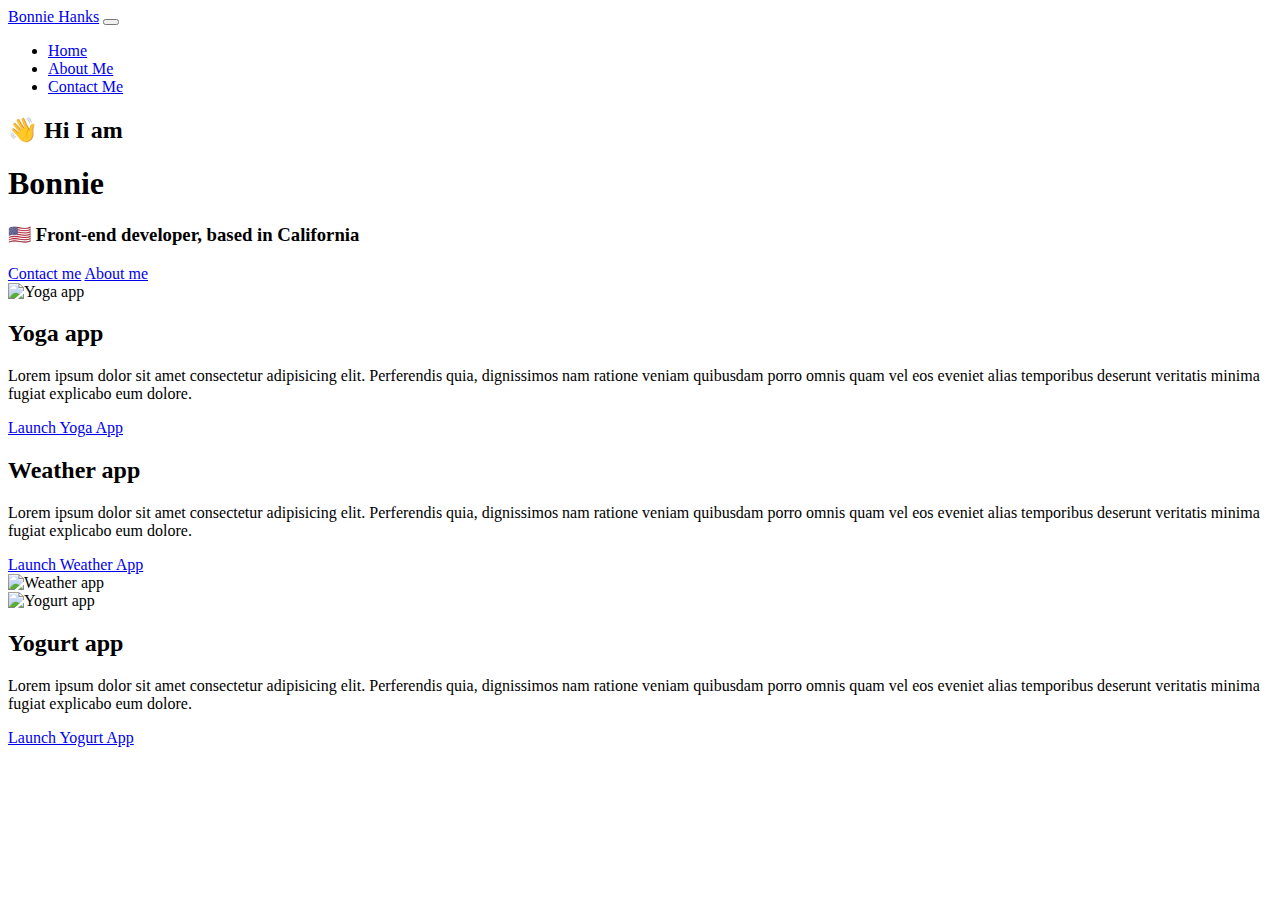
==== index.html @ 015cedd1 "SEO optimization" ====
<!DOCTYPE html>
<html lang="en">

<head>
  <meta charset="UTF-8" />
  <meta http-equiv="X-UA-Compatible" content="IE=edge" />
  <meta name="viewport" content="width=device-width, initial-scale=1.0" />
  <title>Bonnie Hanks | Front-end web developer</title>
  <meta name="description" content="Bonnie Hanks is a front-end web developer proficient in HTML, CSS, and Javascript.">
  <link href="https://cdn.jsdelivr.net/npm/bootstrap@5.0.0/dist/css/bootstrap.min.css" rel="stylesheet"
    integrity="sha384-wEmeIV1mKuiNpC+IOBjI7aAzPcEZeedi5yW5f2yOq55WWLwNGmvvx4Um1vskeMj0" crossorigin="anonymous" />
  <link rel="stylesheet" href="style.css" />
  <script src="https://cdn.jsdelivr.net/npm/bootstrap@5.0.0/dist/js/bootstrap.bundle.min.js"
    integrity="sha384-p34f1UUtsS3wqzfto5wAAmdvj+osOnFyQFpp4Ua3gs/ZVWx6oOypYoCJhGGScy+8"
    crossorigin="anonymous"></script>
</head>

<body>
  <nav class="navbar navbar-expand-lg navbar-light bg-light fixed-top">
    <div class="container">
      <a class="navbar-brand" href="#">Bonnie Hanks</a>
      <button class="navbar-toggler" type="button" data-bs-toggle="collapse" data-bs-target="#navbarNav"
        aria-controls="navbarNav" aria-expanded="false" aria-label="Toggle navigation">
        <span class="navbar-toggler-icon"></span>
      </button>
      <div class="collapse navbar-collapse" id="navbarNav">
        <ul class="navbar-nav">
          <li class="nav-item">
            <a class="nav-link active" aria-current="page" href="index.html">Home</a>
          </li>
          <li class="nav-item">
            <a class="nav-link" href="about.html">About Me</a>
          </li>
          <li class="nav-item">
            <a class="nav-link" href="about.html#contact">Contact Me</a>
          </li>
        </ul>
      </div>
    </div>
  </nav>
  <h2 class="text-center">👋 Hi I am</h2>
  <h1>Bonnie</h1>
  <h3>🇺🇸 Front-end developer, based in California</h3>
  <div class="navigation-links">
    <a href="about.html#contact" class="contact-link">Contact me</a>
    <a href="about.html" class="about-link">About me</a>
  </div>
  <div class="container">
    <div class="row mt-5">
      <div class="col-6">
        <img src="images/yoga.png" class="img-fluid rounded" alt="Yoga app" />
      </div>
      <div class="col-6">
        <h2 class="mb-3">Yoga app</h2>
        <p>
          Lorem ipsum dolor sit amet consectetur adipisicing elit. Perferendis
          quia, dignissimos nam ratione veniam quibusdam porro omnis quam vel
          eos eveniet alias temporibus deserunt veritatis minima fugiat
          explicabo eum dolore.
        </p>
        <div class="mt-5">
          <a href="#" class="primary-link" title="Yoga app">Launch Yoga App</a>
        </div>
      </div>
    </div>
    <div class="row mt-5">
      <div class="col-6">
        <h2 class="mb-3">Weather app</h2>
        <p>
          Lorem ipsum dolor sit amet consectetur adipisicing elit. Perferendis
          quia, dignissimos nam ratione veniam quibusdam porro omnis quam vel
          eos eveniet alias temporibus deserunt veritatis minima fugiat
          explicabo eum dolore.
        </p>
        <div class="mt-5">
          <a href="#" class="primary-link" title="Weather app">Launch Weather App</a>
        </div>
      </div>
      <div class="col-6">
        <img src="images/weather.png" class="img-fluid rounded" alt="Weather app" />
      </div>
    </div>
    <div class="row mt-5">
      <div class="col-6">
        <img src="images/yogurt.png" class="img-fluid rounded" alt="Yogurt app" />
      </div>
      <div class="col-6">
        <h2 class="mb-3">Yogurt app</h2>
        <p>
          Lorem ipsum dolor sit amet consectetur adipisicing elit. Perferendis
          quia, dignissimos nam ratione veniam quibusdam porro omnis quam vel
          eos eveniet alias temporibus deserunt veritatis minima fugiat
          explicabo eum dolore.
        </p>
        <div class="mt-5">
          <a href="#" class="primary-link" title="Yogurt app">Launch Yogurt App</a>
        </div>
      </div>
    </div>
  </div>
</body>

</html>
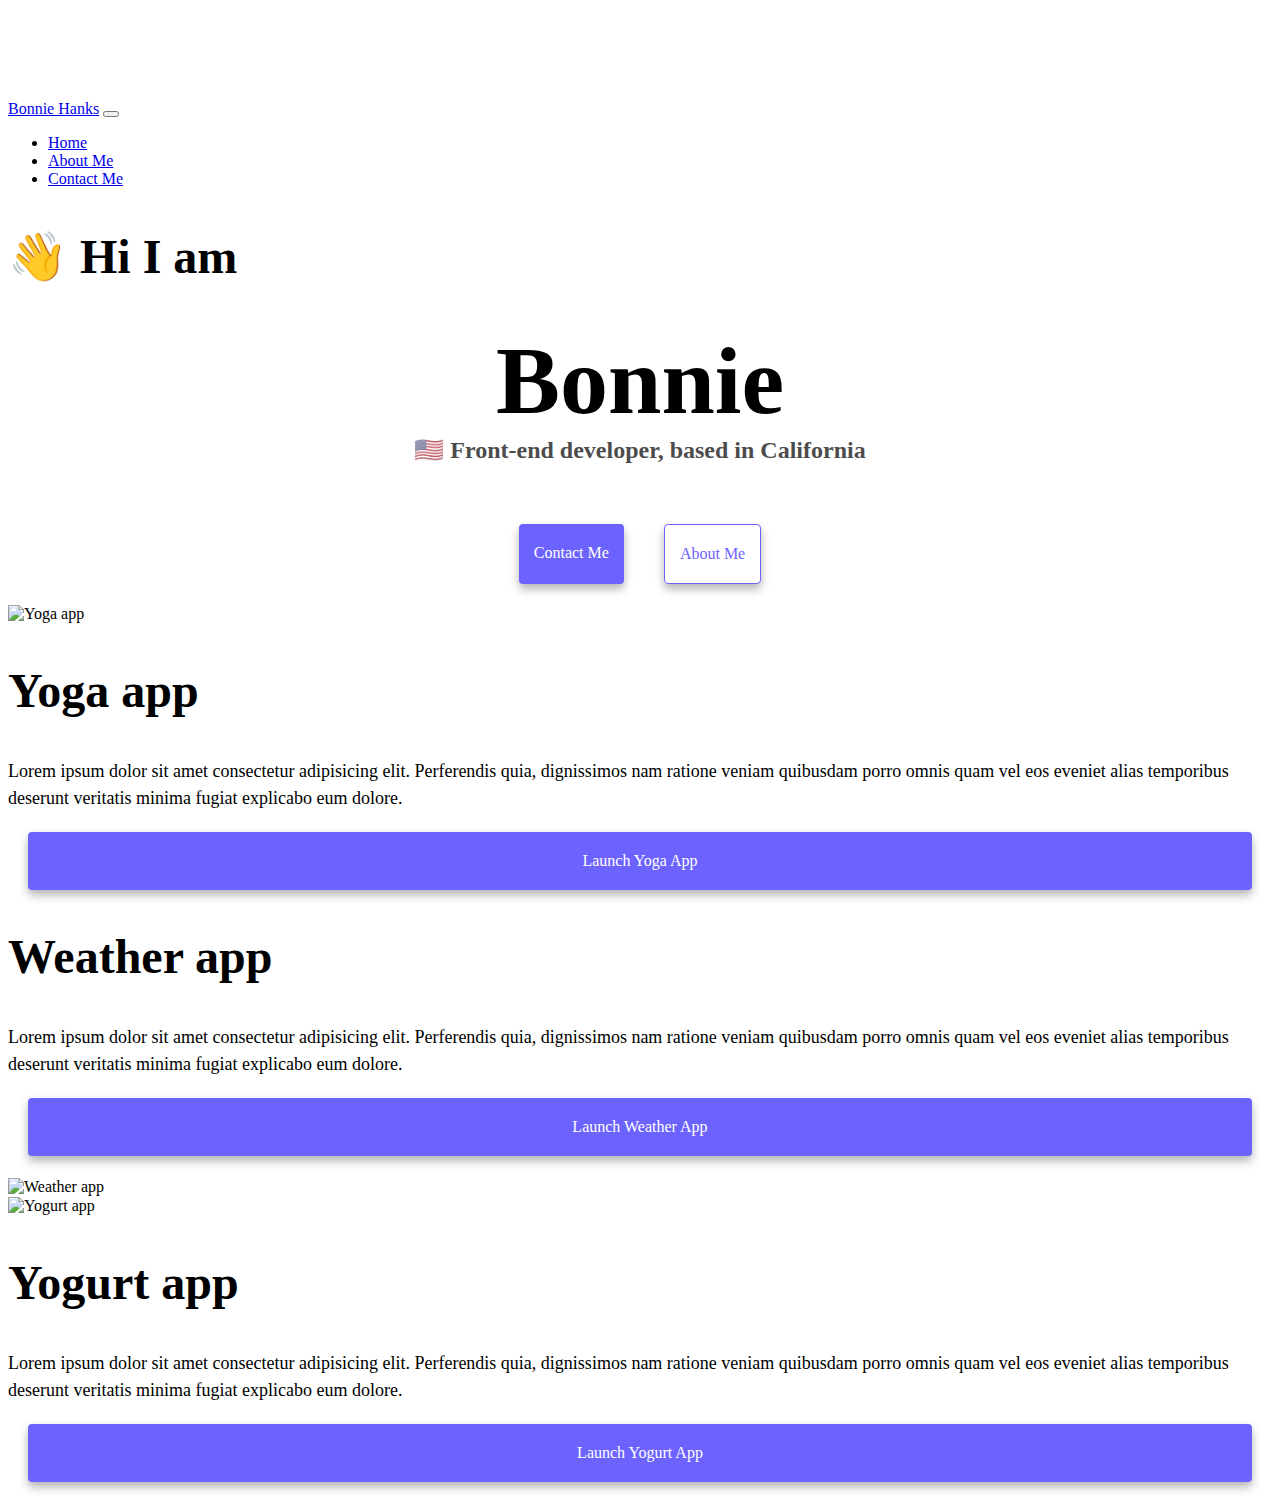
==== commit 69b2c8c7: "Made design responsive" ====
--- a/index.html
+++ b/index.html
@@ -42,15 +42,15 @@
   <h1>Bonnie</h1>
   <h3>🇺🇸 Front-end developer, based in California</h3>
   <div class="navigation-links">
-    <a href="about.html#contact" class="contact-link">Contact me</a>
-    <a href="about.html" class="about-link">About me</a>
+    <a href="about.html#contact" class="primary-link">Contact me</a>
+    <a href="about.html" class="secondary-link">About me</a>
   </div>
   <div class="container">
     <div class="row mt-5">
-      <div class="col-6">
+      <div class="col-sm-6 d-none d-sm-block">
         <img src="images/yoga.png" class="img-fluid rounded" alt="Yoga app" />
       </div>
-      <div class="col-6">
+      <div class="col-sm-6">
         <h2 class="mb-3">Yoga app</h2>
         <p>
           Lorem ipsum dolor sit amet consectetur adipisicing elit. Perferendis
@@ -64,7 +64,7 @@
       </div>
     </div>
     <div class="row mt-5">
-      <div class="col-6">
+      <div class="col-sm-6">
         <h2 class="mb-3">Weather app</h2>
         <p>
           Lorem ipsum dolor sit amet consectetur adipisicing elit. Perferendis
@@ -76,15 +76,15 @@
           <a href="#" class="primary-link" title="Weather app">Launch Weather App</a>
         </div>
       </div>
-      <div class="col-6">
+      <div class="col-sm-6 d-none d-sm-block">
         <img src="images/weather.png" class="img-fluid rounded" alt="Weather app" />
       </div>
     </div>
     <div class="row mt-5">
-      <div class="col-6">
+      <div class="col-sm-6 d-none d-sm-block">
         <img src="images/yogurt.png" class="img-fluid rounded" alt="Yogurt app" />
       </div>
-      <div class="col-6">
+      <div class="col-sm-6">
         <h2 class="mb-3">Yogurt app</h2>
         <p>
           Lorem ipsum dolor sit amet consectetur adipisicing elit. Perferendis
--- a/style.css
+++ b/style.css
@@ -0,0 +1,109 @@
+:root {
+  --primary-color: #6c63ff;
+  --secondary-color: #f5f2fe;
+  --box-shadow: 0 5px 10px rgba(0, 0, 0, 0.3);
+}
+
+body {
+  margin-top: 100px;
+}
+
+h1,
+h3 {
+  text-align: center;
+  margin: 0;
+}
+
+h1 {
+  font-size: 96px;
+}
+
+h2 {
+  font-size: 48px;
+}
+
+h3 {
+  font-size: 24px;
+  opacity: 0.7;
+}
+
+p {
+  font-size: 18px;
+  line-height: 1.5;
+}
+
+a:hover {
+  color: #0a58ca;
+}
+
+.navigation-links {
+  display: flex;
+  margin-top: 40px;
+  justify-content: center;
+}
+
+.primary-link {
+  display: flex;
+  color: white;
+  border-radius: 4px;
+  padding: 20px 15px;
+  justify-content: center;
+  text-decoration: none;
+  text-transform: capitalize;
+  background: var(--primary-color);
+  box-shadow: var(--box-shadow);
+  margin: 20px;
+}
+
+.secondary-link {
+  display: flex;
+  color: var(--primary-color);
+  border: 1px solid var(--primary-color);
+  border-radius: 4px;
+  padding: 20px 15px;
+  justify-content: center;
+  text-decoration: none;
+  text-transform: capitalize;
+  box-shadow: var(--box-shadow);
+  margin: 20px;
+}
+
+.email-link {
+  display: flex;
+  justify-content: center;
+  color: var(--primary-color);
+  font-size: 28px;
+  text-decoration: none;
+}
+
+.email-link:hover {
+  text-decoration: underline;
+}
+
+.img-fluid {
+  max-width: 100%;
+  height: auto;
+  vertical-align: middle;
+}
+
+*,
+::after,
+::before {
+  box-sizing: border-box;
+}
+
+@media (max-width: 576px) {
+  h1 {
+    font-size: 48px;
+    line-height: 1.5;
+  }
+
+  h2 {
+    font-size: 32px;
+    text-align: center;
+  }
+
+  p {
+    text-align: center;
+  }
+}
